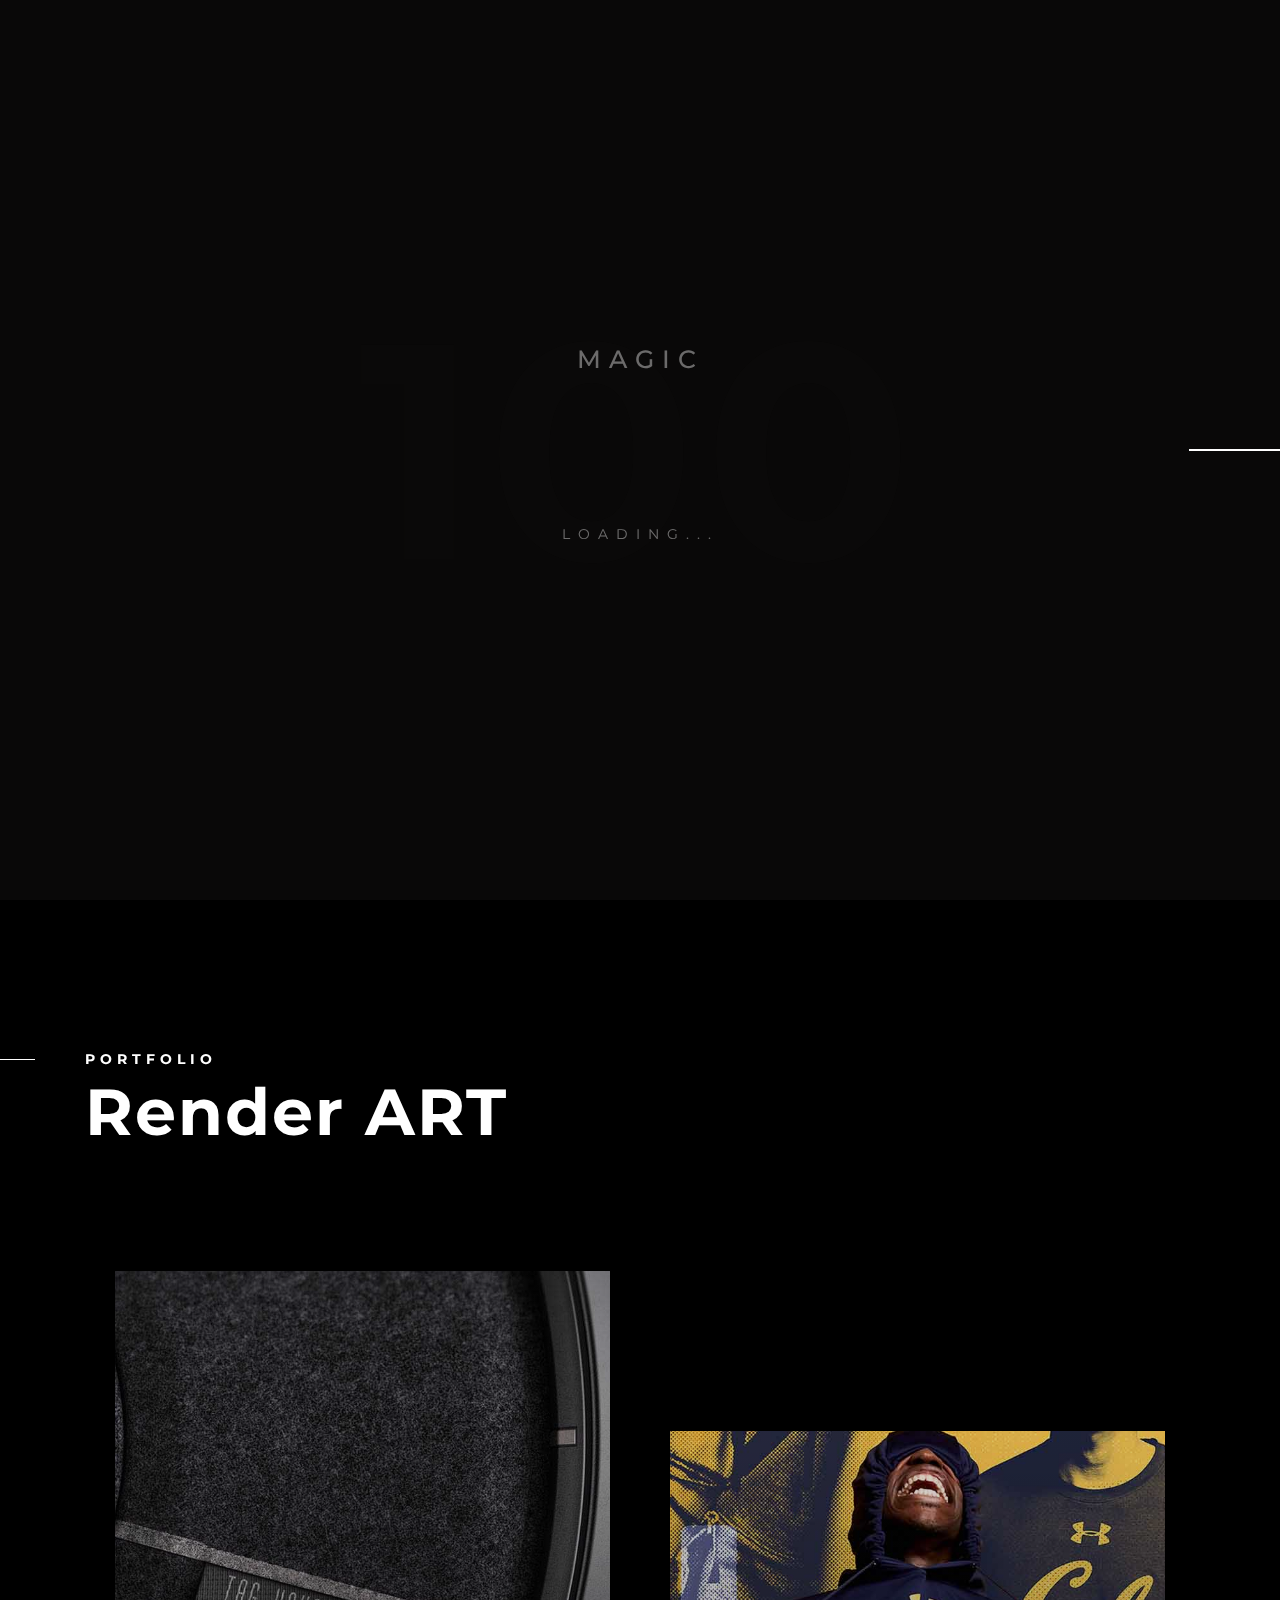
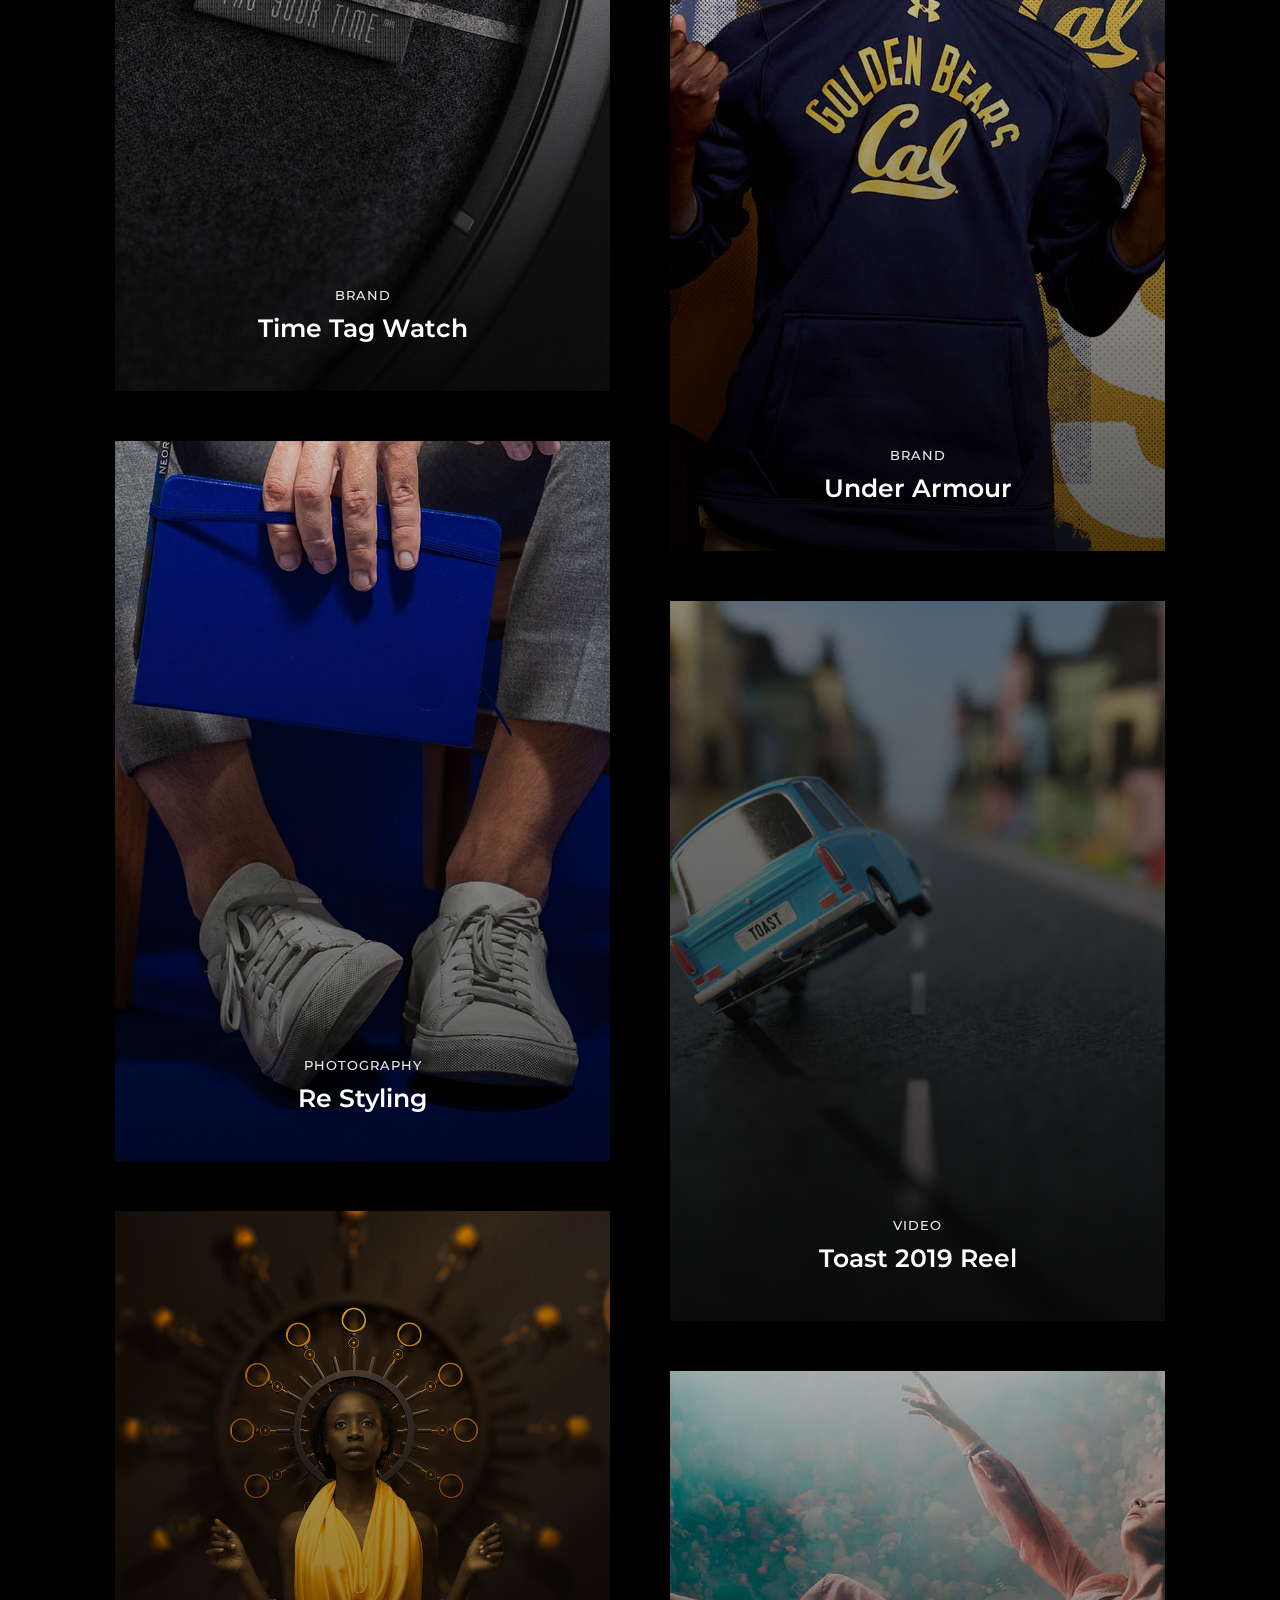
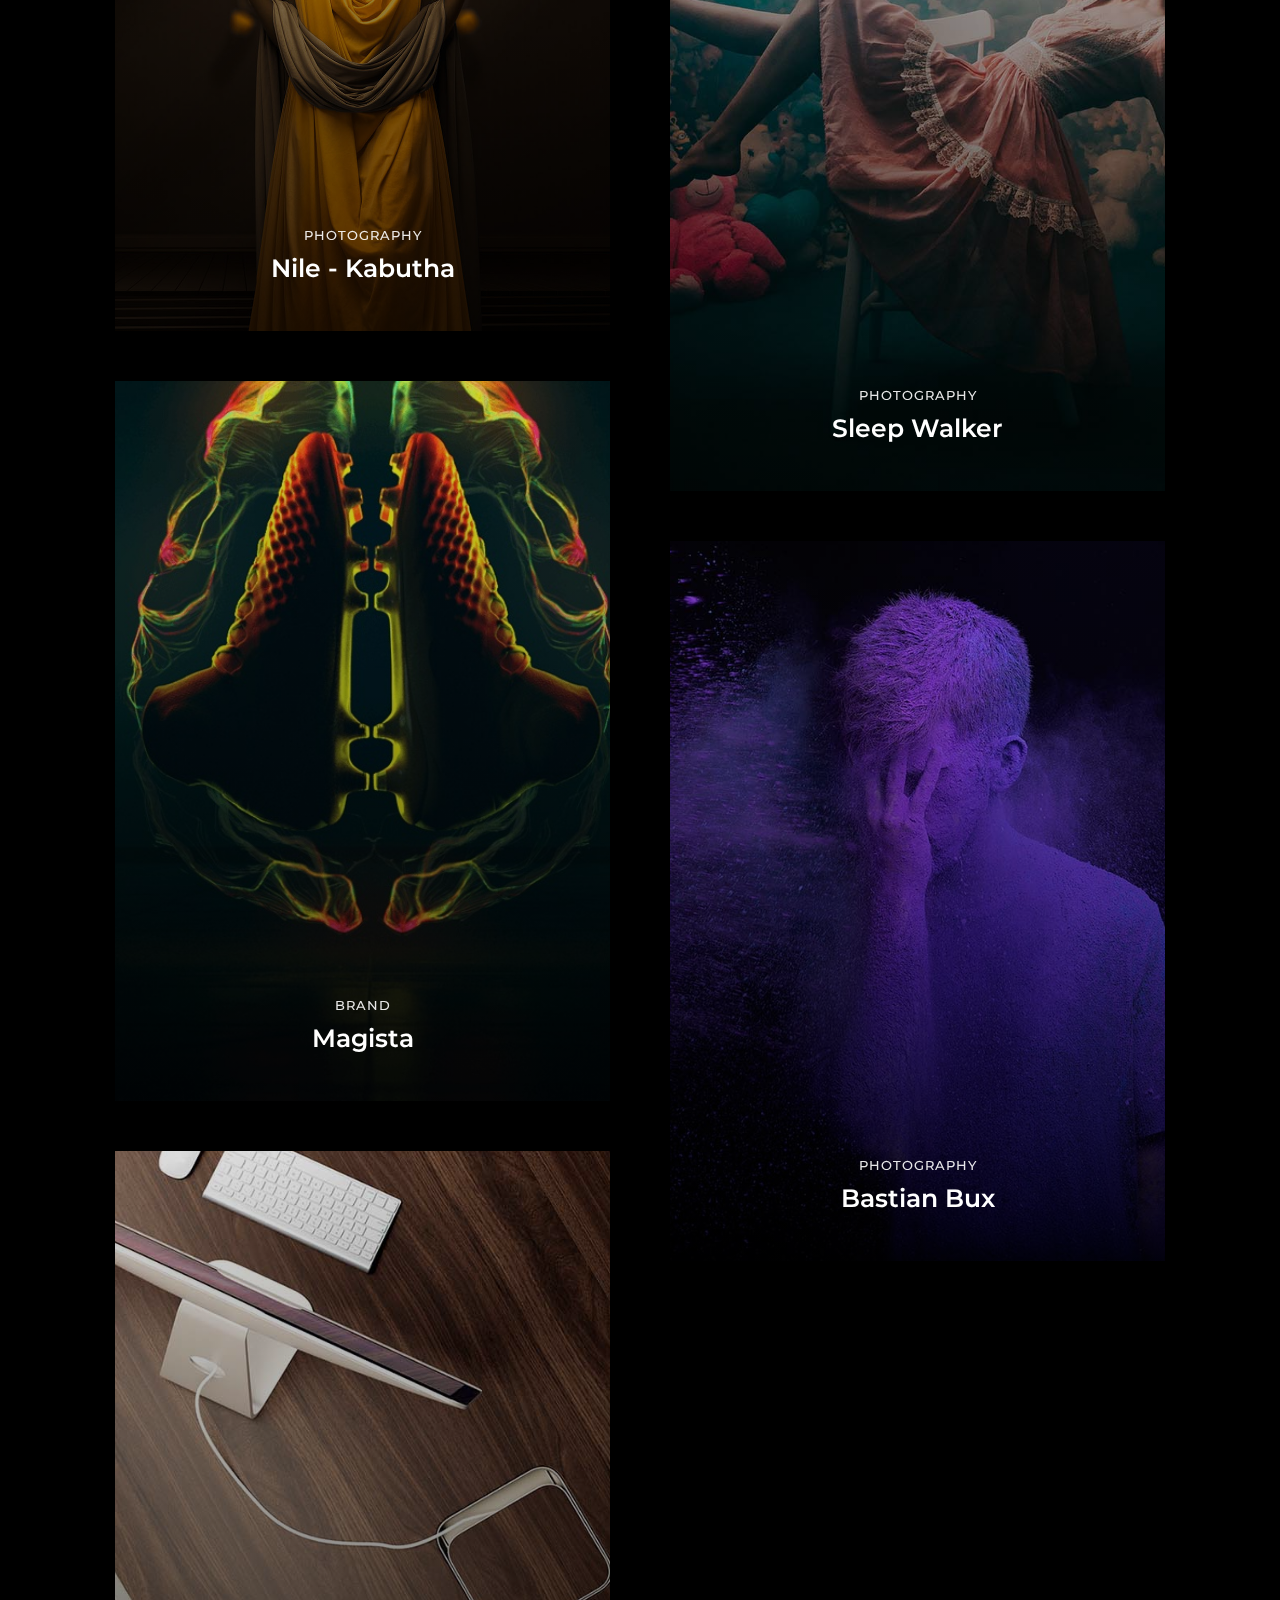
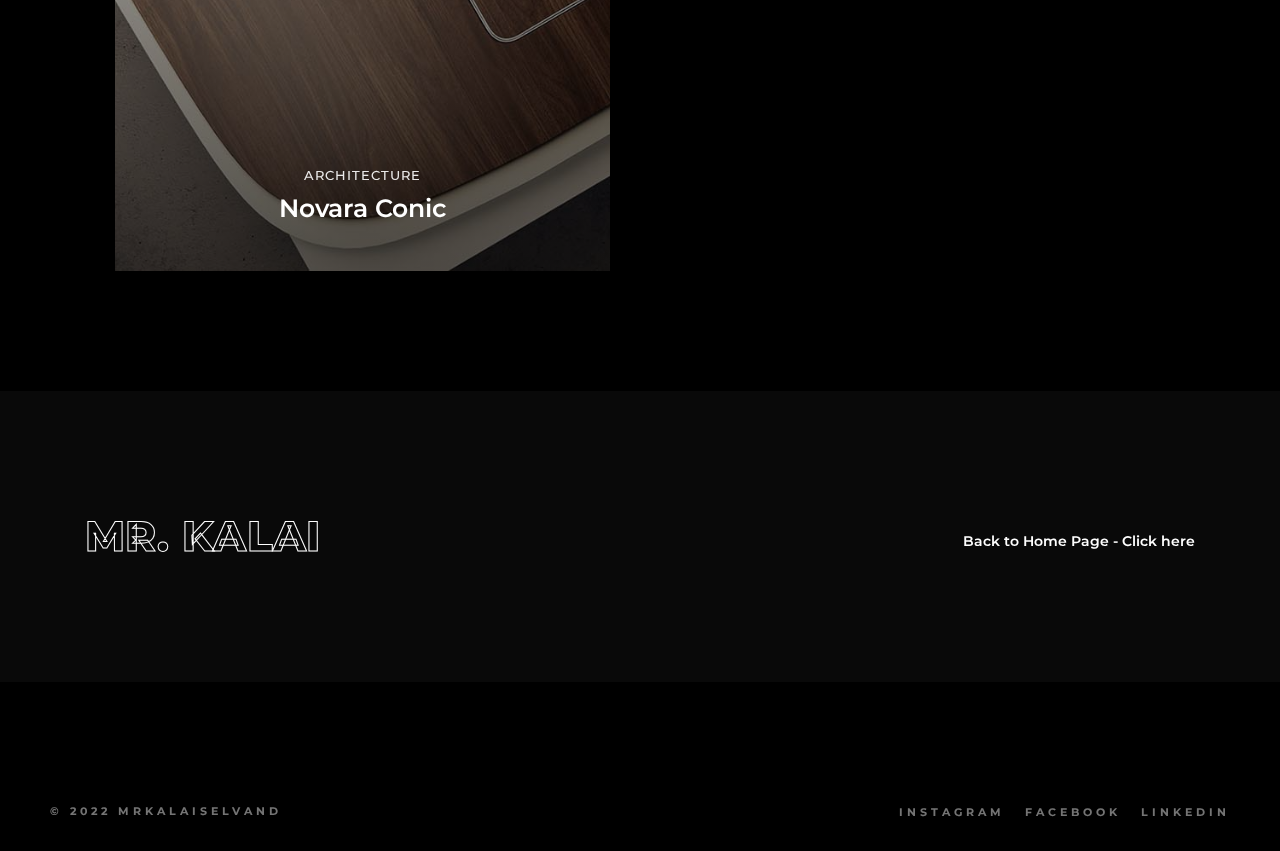
==== index.html @ eb96ac59 "new" ====
<!DOCTYPE html>
<html lang="en-US">


<!-- Mirrored from theme.dsngrid.com/droow/work.html by HTTrack Website Copier/3.x [XR&CO'2014], Sat, 26 Nov 2022 08:42:50 GMT -->
<head>
    <!-- Required meta tags -->
    <meta charset="utf-8" />
    <meta name="viewport" content="width=device-width, initial-scale=1, shrink-to-fit=no" />
    <meta name="discrption" content="parallax one page" />
    <meta name="keyword"
        content="agency, business, corporate, creative, freelancer, interior, joomla template, K2 Blog, minimal, modern, multipurpose, personal, portfolio, responsive, simple" />

    <!--  Title -->
    <title>Kalai - ART Render Showcase</title>

    <!-- Font Google -->
    <link href="https://fonts.googleapis.com/css?family=Montserrat:400,500,600,700,800&amp;display=swap" rel="stylesheet">
    <link href="https://fonts.googleapis.com/css?family=Muli:300,400,600,700&amp;display=swap" rel="stylesheet" />

    <link rel="shortcut icon" href="assets/img/favicon.ico" type="image/x-icon" />
    <link rel="icon" href="assets/img/favicon.ico" type="image/x-icon" />

    <!-- custom styles (optional) -->
    <link href="assets/css/plugins.css" rel="stylesheet" />
    <link href="assets/css/style.css" rel="stylesheet" />
</head>

<body class="hamburger-menu dsn-effect-scroll dsn-ajax" data-dsn-mousemove="true">

    <div class="preloader">
        <div class="preloader-after"></div>
        <div class="preloader-before"></div>
        <div class="preloader-block">
            <div class="title">Magic</div>
            <div class="percent">0</div>
            <div class="loading">loading...</div>
        </div>
        <div class="preloader-bar">
            <div class="preloader-progress"></div>
        </div>
    </div>

    <!-- Nav Bar -->
    <div class="dsn-nav-bar">
        <div class="site-header">
            <div class="extend-container">
                <div class="inner-header">
                    <div class="main-logo">
                        <a href="index.html">
                            <img class="dark-logo" src="assets/img/logo-dark.png" alt="" />
                            <img class="light-logo" src="assets/img/logo.png" alt="" />
                        </a>
                    </div>
                </div>

            </div>
        </div>
        <div class="header-top header-top-hamburger">
            <div class="header-container">
                <div class="logo main-logo">
                    <a href="https://mrkalai.github.io/Portfolio/index.html">
                        <img class="dark-logo" src="assets/img/logo-dark.png" alt="" />
                        <img class="light-logo" src="assets/img/logo.png" alt="" />
                    </a>
                </div>

            </div>
        </div>
    </div>
    <!-- End Nav Bar -->



        <main class="main-root">
                <div class="dsn-slider demo2">
                    <div class="dsn-root-slider">
                        <div class="slide-inner">
                            <div class="swiper-wrapper">
                                <div class="slide-item swiper-slide">
                                    <div class="slide-content">
                                        <div class="slide-content-inner">
                                            <div class="project-metas">
                                                <div class="project-meta-box project-work cat">
                                                    <span>Brands</span>
                                                </div>
                                            </div>

                                            <div class="title-text-header">
                                                <div class="title-text-header-inner">
                                                    <a href="project-9.html" class="effect-ajax" data-dsn-ajax="slider">
                                                        Time Tag Watch
                                                    </a>
                                                </div>
                                            </div>

                                            <p>Sometimes, we need to check the time, wondering when our work
                                                or meeting will finish, without getting caught by others.</p>

                                            <div class="link-custom">
                                                <a href="project-9.html" class="image-zoom effect-ajax" data-dsn="parallax"
                                                    data-dsn-ajax="slider">
                                                    <span>View Case</span>
                                                </a>
                                            </div>

                                        </div>
                                    </div>
                                    <div class="image-container">
                                        <div class="image-bg cover-bg" data-image-src="assets/img/project/project9/1.jpg"
                                            data-overlay="0">
                                            <img src="assets/img/project/project9/1.jpg" alt="">
                                        </div>
                                    </div>
                                </div>

                                <div class="slide-item swiper-slide">
                                    <div class="slide-content">
                                        <div class="slide-content-inner">
                                            <div class="project-metas">
                                                <div class="project-meta-box project-work cat">
                                                    <span>Brands</span>
                                                </div>
                                            </div>

                                            <div class="title-text-header">
                                                <div class="title-text-header-inner">
                                                    <a href="project-4.html" class="effect-ajax" data-dsn-ajax="slider">
                                                        Under Armour
                                                    </a>
                                                </div>
                                            </div>

                                            <p>Cal was first. The first public university in the great state
                                                of California. They are the pioneers. They are the trailblazers who
                                                started
                                                it all.</p>

                                            <div class="link-custom">
                                                <a href="project-4.html" class="image-zoom effect-ajax" data-dsn="parallax"
                                                    data-dsn-ajax="slider">
                                                    <span>View Case</span>
                                                </a>
                                            </div>

                                        </div>
                                    </div>
                                    <div class="image-container">
                                        <div class="image-bg cover-bg" data-image-src="assets/img/project/project4/1.jpg"
                                            data-overlay="4">
                                            <img src="assets/img/project/project4/1.jpg" alt="">
                                        </div>
                                    </div>
                                </div>

                                <div class="slide-item swiper-slide">
                                    <div class="slide-content">
                                        <div class="slide-content-inner">
                                            <div class="project-metas">
                                                <div class="project-meta-box project-work cat">
                                                    <span>Photography</span>
                                                </div>
                                            </div>

                                            <div class="title-text-header">
                                                <div class="title-text-header-inner">
                                                    <a href="project-3.html" class="effect-ajax" data-dsn-ajax="slider">
                                                        Re Styling
                                                    </a>
                                                </div>
                                            </div>

                                            <p>Once the brand strategy was sharp and real for everyone inside of the
                                                company, all the brand behavior started to roll out as stationary
                                                material.
                                            </p>

                                            <div class="link-custom">
                                                <a href="project-3.html" class="image-zoom effect-ajax" data-dsn="parallax"
                                                    data-dsn-ajax="slider">
                                                    <span>View Case</span>
                                                </a>
                                            </div>

                                        </div>
                                    </div>
                                    <div class="image-container">
                                        <div class="image-bg cover-bg" data-image-src="assets/img/project/project3/1.jpg"
                                            data-overlay="0">
                                            <img src="assets/img/project/project3/1.jpg" alt="">
                                        </div>
                                    </div>
                                </div>

                                <div class="slide-item swiper-slide">
                                    <div class="slide-content">
                                        <div class="slide-content-inner">
                                            <div class="project-metas">
                                                <div class="project-meta-box project-work cat">
                                                    <span>Photography</span>
                                                </div>
                                            </div>

                                            <div class="title-text-header">
                                                <div class="title-text-header-inner">
                                                    <a href="project-8.html" class="effect-ajax" data-dsn-ajax="slider">
                                                        Toast 2019 Reel
                                                    </a>
                                                </div>
                                            </div>

                                            <p>We are thrilled to share our new reel with you all! Special
                                                thanks to all of our talented friends.</p>

                                            <div class="link-custom">
                                                <a href="project-8.html" class="image-zoom effect-ajax" data-dsn="parallax"
                                                    data-dsn-ajax="slider">
                                                    <span>View Case</span>
                                                </a>
                                            </div>

                                        </div>
                                    </div>

                                    <div class="image-container">
                                        <div class="cover-bg hidden" data-image-src="assets/img/project/project8/1.jpg"
                                            data-overlay="2">
                                            <img src="assets/img/project/project8/1.jpg" alt="">
                                        </div>

                                        <div class=" " data-dsn="video" data-overlay="4">
                                            <video class="image-bg cover-bg dsn-video" preload="none"
                                                poster="assets/img/project/project8/1.jpg" autoplay loop muted>
                                                <source src="http://theme.dsngrid.com/video/droow.mp4" type="video/mp4"
                                                    type="video/mp4">
                                                <source src="http://theme.dsngrid.com/video/droow.webm" type="video/webm">
                                                Your browser does not support HTML5 video.
                                            </video>
                                        </div>
                                    </div>
                                </div>

                                <div class="slide-item swiper-slide">
                                    <div class="slide-content">
                                        <div class="slide-content-inner">
                                            <div class="project-metas">
                                                <div class="project-meta-box project-work cat">
                                                    <span>Photography</span>
                                                </div>
                                            </div>

                                            <div class="title-text-header">
                                                <div class="title-text-header-inner">
                                                    <a href="project-7.html" class="effect-ajax" data-dsn-ajax="slider">
                                                        Nile - Kabutha
                                                    </a>
                                                </div>
                                            </div>

                                            <p>Striking and powerful Aston Martin Vantage captivates you at
                                                the first sight.</p>

                                            <div class="link-custom">
                                                <a href="project-7.html" class="image-zoom effect-ajax" data-dsn="parallax"
                                                    data-dsn-ajax="slider">
                                                    <span>View Case</span>
                                                </a>
                                            </div>

                                        </div>
                                    </div>
                                    <div class="image-container">
                                        <div class="image-bg cover-bg" data-image-src="assets/img/project/project7/1.jpg"
                                            data-overlay="2">
                                            <img src="assets/img/project/project7/1.jpg" alt="">
                                        </div>
                                    </div>
                                </div>

                                <div class="slide-item swiper-slide">
                                    <div class="slide-content">
                                        <div class="slide-content-inner">
                                            <div class="project-metas">
                                                <div class="project-meta-box project-work cat">
                                                    <span>Photography</span>
                                                </div>
                                            </div>

                                            <div class="title-text-header">
                                                <div class="title-text-header-inner">
                                                    <a href="project-6.html" class="effect-ajax" data-dsn-ajax="slider">
                                                        Sleep Walker
                                                    </a>
                                                </div>
                                            </div>

                                            <div class="link-custom">
                                                <a href="project-6.html" class="image-zoom effect-ajax" data-dsn="parallax"
                                                    data-dsn-ajax="slider">
                                                    <span>View Case</span>
                                                </a>
                                            </div>

                                        </div>
                                    </div>
                                    <div class="image-container">
                                        <div class="image-bg cover-bg" data-image-src="assets/img/project/project6/1.jpg"
                                            data-overlay="5">
                                            <img src="assets/img/project/project6/1.jpg" alt="">
                                        </div>
                                    </div>
                                </div>

                                <div class="slide-item swiper-slide">
                                    <div class="slide-content">
                                        <div class="slide-content-inner">
                                            <div class="project-metas">
                                                <div class="project-meta-box project-work cat">
                                                    <span>Sports</span>
                                                </div>
                                            </div>

                                            <div class="title-text-header">
                                                <div class="title-text-header-inner">
                                                    <a href="project-1.html" class="effect-ajax" data-dsn-ajax="slider">
                                                        Magista
                                                    </a>
                                                </div>
                                            </div>

                                            <p>The Brief team has been sincerely committed to
                                                designing great communication around our projects. </p>

                                            <div class="link-custom">
                                                <a href="project-1.html" class="image-zoom effect-ajax" data-dsn="parallax"
                                                    data-dsn-ajax="slider">
                                                    <span>View Case</span>
                                                </a>
                                            </div>

                                        </div>
                                    </div>
                                    <div class="image-container">
                                        <div class="image-bg cover-bg" data-image-src="assets/img/project/project1/1.jpg"
                                            data-overlay="2">
                                            <img src="assets/img/project/project1/1.jpg" alt="">
                                        </div>
                                    </div>
                                </div>

                                <div class="slide-item swiper-slide">
                                    <div class="slide-content">
                                        <div class="slide-content-inner">
                                            <div class="project-metas">
                                                <div class="project-meta-box project-work cat">
                                                    <span>Photography</span>
                                                </div>
                                            </div>

                                            <div class="title-text-header">
                                                <div class="title-text-header-inner">
                                                    <a href="project-1.html" class="effect-ajax" data-dsn-ajax="slider">
                                                        Bastian Bux
                                                    </a>
                                                </div>
                                            </div>

                                            <p>Bastian bux is the consequence of reducing everything
                                                surrounding a dj and producer to its essential element: the music.</p>

                                            <div class="link-custom">
                                                <a href="project-2.html" class="image-zoom effect-ajax" data-dsn="parallax"
                                                    data-dsn-ajax="slider">
                                                    <span>View Case</span>
                                                </a>
                                            </div>

                                        </div>
                                    </div>
                                    <div class="image-container">
                                        <div class="image-bg cover-bg" data-image-src="assets/img/project/project2/1.jpg"
                                            data-overlay="0">
                                            <img src="assets/img/project/project2/1.jpg" alt="">
                                        </div>
                                    </div>
                                </div>

                                <div class="slide-item swiper-slide">
                                    <div class="slide-content">
                                        <div class="slide-content-inner">
                                            <div class="project-metas">
                                                <div class="project-meta-box project-work cat">
                                                    <span>Architecture</span>
                                                </div>
                                            </div>

                                            <div class="title-text-header">
                                                <div class="title-text-header-inner">
                                                    <a href="project-5.html" class="effect-ajax" data-dsn-ajax="slider">
                                                        Novara Conic
                                                    </a>
                                                </div>
                                            </div>

                                            <p>Cal was first. The first public university in the great state
                                                of California. They are the pioneers.</p>

                                            <div class="link-custom">
                                                <a href="project-5.html" class="image-zoom effect-ajax" data-dsn="parallax"
                                                    data-dsn-ajax="slider">
                                                    <span>View Case</span>
                                                </a>
                                            </div>

                                        </div>
                                    </div>
                                    <div class="image-container">
                                        <div class="image-bg cover-bg" data-image-src="assets/img/project/project5/1.jpg"
                                            data-overlay="4">
                                            <img src="assets/img/project/project5/1.jpg" alt="">
                                        </div>
                                    </div>
                                </div>

                            </div>
                        </div>
                    </div>

                    <div class="dsn-slider-content"></div>


                    <div class="nav-slider">
                        <div class="swiper-wrapper" role="navigation">
                            <div class="swiper-slide">
                                <div class="image-container">
                                    <div class="image-bg cover-bg" data-image-src="assets/img/project/project9/1.jpg"
                                        data-overlay="2">
                                    </div>
                                </div>
                                <div class="content">
                                    <p>01</p>
                                </div>
                            </div>
                            <div class="swiper-slide">
                                <div class="image-container">
                                    <div class="image-bg cover-bg" data-image-src="assets/img/project/project4/13.jpg"
                                        data-overlay="2">
                                    </div>
                                </div>
                                <div class="content">
                                    <p>02</p>
                                </div>
                            </div>

                            <div class="swiper-slide">
                                <div class="image-container">
                                    <div class="image-bg cover-bg" data-image-src="assets/img/project/project3/3.jpg"
                                        data-overlay="2">
                                    </div>
                                </div>
                                <div class="content">
                                    <p>03</p>
                                </div>
                            </div>

                            <div class="swiper-slide">
                                <div class="image-container">
                                    <div class="image-bg cover-bg" data-image-src="assets/img/project/project8/2.jpg"
                                        data-overlay="2">
                                    </div>
                                </div>
                                <div class="content">
                                    <p>04</p>
                                </div>
                            </div>

                            <div class="swiper-slide">
                                <div class="image-container">
                                    <div class="image-bg cover-bg" data-image-src="assets/img/project/project7/2.jpg"
                                        data-overlay="2">
                                    </div>
                                </div>
                                <div class="content">
                                    <p>05</p>
                                </div>
                            </div>
                            <div class="swiper-slide">
                                <div class="image-container">
                                    <div class="image-bg cover-bg" data-image-src="assets/img/project/project6/4.jpg"
                                        data-overlay="2">
                                    </div>
                                </div>
                                <div class="content">
                                    <p>06</p>
                                </div>
                            </div>
                            <div class="swiper-slide">
                                <div class="image-container">
                                    <div class="image-bg cover-bg" data-image-src="assets/img/project/project1/2.jpg"
                                        data-overlay="2">
                                    </div>
                                </div>
                                <div class="content">
                                    <p>07</p>
                                </div>
                            </div>
                            <div class="swiper-slide">
                                <div class="image-container">
                                    <div class="image-bg cover-bg" data-image-src="assets/img/project/project2/3.jpg"
                                        data-overlay="2">
                                    </div>
                                </div>
                                <div class="content">
                                    <p>08</p>
                                </div>
                            </div>
                            <div class="swiper-slide">
                                <div class="image-container">
                                    <div class="image-bg cover-bg" data-image-src="assets/img/project/project5/4.jpg"
                                        data-overlay="2">
                                    </div>
                                </div>
                                <div class="content">
                                    <p>09</p>
                                </div>
                            </div>
                        </div>
                    </div>


                    <section class="footer-slid" id="descover-holder">
                        <div class="main-social">
                            <div class="social-icon">
                                <div class="social-btn">
                                    <div class="svg-wrapper">
                                        <svg xmlns="http://www.w3.org/2000/svg" viewBox="0 0 23.3 23.2">
                                            <path
                                                d="M19.4 15.5c-1.2 0-2.4.6-3.1 1.7L7.8 12v-.7l8.5-5.1c.7 1 1.9 1.6 3.1 1.6 2.1 0 3.9-1.7 3.9-3.9S21.6 0 19.4 0s-3.9 1.7-3.9 3.9v.4L7 9.3c-1.3-1.7-3.7-2-5.4-.8s-2.1 3.7-.8 5.4c.7 1 1.9 1.6 3.1 1.6s2.4-.6 3.1-1.6l8.5 5v.4c0 2.1 1.7 3.9 3.9 3.9s3.9-1.7 3.9-3.9c0-2.1-1.7-3.8-3.9-3.8zm0-13.6c1.1 0 1.9.9 1.9 1.9s-.9 1.9-1.9 1.9-1.9-.7-1.9-1.8.8-2 1.9-2zM3.9 13.6c-1.1 0-1.9-.9-1.9-1.9s.9-1.9 1.9-1.9 1.9.9 1.9 1.9-.8 1.9-1.9 1.9zm15.5 7.8c-1.1 0-1.9-.9-1.9-1.9s.9-1.9 1.9-1.9 1.9.9 1.9 1.9-.8 1.8-1.9 1.9z">
                                            </path>
                                        </svg>
                                    </div>
                                </div>
                            </div>
                            <ul class="social-network">
                                <li>
                                    <a href="#">
                                        <i class="fab fa-facebook-f"></i>
                                    </a>
                                </li>
                                <li>
                                    <a href="#">
                                        <i class="fab fa-twitter"></i>
                                    </a>
                                </li>
                                <li>
                                    <a href="#">
                                        <i class="fab fa-instagram"></i>
                                    </a>
                                </li>
                                <li>
                                    <a href="#">
                                        <i class="fab fa-linkedin-in"></i>
                                    </a>
                                </li>
                            </ul>
                        </div>

                        <div class="control-num">
                            <span class="sup active">01</span>
                        </div>
                        <div class="control-nav">
                            <div class="prev-container" data-dsn="parallax">
                                <svg viewBox="0 0 40 40">
                                    <path class="path circle" d="M20,2A18,18,0,1,1,2,20,18,18,0,0,1,20,2"></path>
                                    <polyline class="path" points="14.6 17.45 20 22.85 25.4 17.45"></polyline>
                                </svg>
                            </div>

                            <div class="next-container" data-dsn="parallax">
                                <svg viewBox="0 0 40 40">
                                    <path class="path circle" d="M20,2A18,18,0,1,1,2,20,18,18,0,0,1,20,2"></path>
                                    <polyline class="path" points="14.6 17.45 20 22.85 25.4 17.45"></polyline>
                                </svg>
                            </div>
                        </div>
                    </section>

                </div>


            <div class="dsn-all-work">
                <div class="nav-work-box dsn-work-scrollbar">
                    <div class="list-content">
                        <ul class="list-main">
                            <li class="work-item dsn-active">
                                <img class="dsn-animate-webgl" src="assets/img/project/project9/1.jpg" alt="" />
                                <a href="project-9.html" class="effect-ajax" data-dsn-ajax="list">
                                    <div class="num">
                                        <small>01</small>
                                    </div>
                                    <h3>Time Tag Watch</h3>

                                    <div class="project-type">
                                        <span>Brands</span>
                                    </div>
                                </a>
                            </li>

                            <li class="work-item ">
                                <img class="dsn-animate-webgl" src="assets/img/project/project4/2.jpg" alt="" />
                                <a href="project-4.html" class="effect-ajax" data-dsn-ajax="list">
                                    <div class="num">
                                        <small>02</small>
                                    </div>
                                    <h3>Under Armour</h3>

                                    <div class="project-type">
                                        <span>Brands</span>
                                    </div>
                                </a>
                            </li>
                            <li class="work-item">
                                <img class="dsn-animate-webgl" src="assets/img/project/project3/1.jpg" alt="" />

                                <a href="project-3.html" class="effect-ajax" data-dsn-ajax="list">
                                    <div class="num">
                                        <small>03</small>
                                    </div>
                                    <h3>Re Styling</h3>

                                    <div class="project-type">
                                        <span>Photography</span>
                                    </div>
                                </a>
                            </li>

                            <li class="work-item">
                                <img class="dsn-animate-webgl" src="assets/img/project/project8/1.jpg" alt="" />

                                <a href="project-8.html" class="effect-ajax" data-dsn-ajax="list">
                                    <div class="num">
                                        <small>04</small>
                                    </div>
                                    <h3>Toast 2019 Reel</h3>

                                    <div class="project-type">
                                        <span>Architecture</span>
                                    </div>
                                </a>
                            </li>

                            <li class="work-item">
                                <img class="dsn-animate-webgl" src="assets/img/project/project7/1.jpg" alt="" />

                                <a href="project-7.html" class="effect-ajax" data-dsn-ajax="list">
                                    <div class="num">
                                        <small>05</small>
                                    </div>
                                    <h3>Nile - Kabutha</h3>

                                    <div class="project-type">
                                        <span>PHOTOGRAPHY</span>
                                    </div>
                                </a>
                            </li>

                            <li class="work-item">
                                <img class="dsn-animate-webgl" src="assets/img/project/project6/1.jpg" alt="" />

                                <a href="project-6.html" class="effect-ajax" data-dsn-ajax="list">
                                    <div class="num">
                                        <small>06</small>
                                    </div>
                                    <h3>Sleep Walker</h3>

                                    <div class="project-type">
                                        <span>Industrial Design</span>
                                    </div>
                                </a>
                            </li>

                            <li class="work-item">
                                <img class="dsn-animate-webgl" src="assets/img/project/project1/1.jpg" alt="" />

                                <a href="project-1.html" class="effect-ajax" data-dsn-ajax="list">
                                    <div class="num">
                                        <small>07</small>
                                    </div>
                                    <h3>Magista</h3>

                                    <div class="project-type">
                                        <span>Sports</span>
                                    </div>
                                </a>
                            </li>

                            <li class="work-item">
                                <img class="dsn-animate-webgl" src="assets/img/project/project2/1.jpg" alt="" />

                                <a href="project-2.html" class="effect-ajax" data-dsn-ajax="list">
                                    <div class="num">
                                        <small>08</small>
                                    </div>
                                    <h3>Bastian Bux</h3>

                                    <div class="project-type">
                                        <span>Photography</span>
                                    </div>
                                </a>
                            </li>

                            <li class="work-item">
                                <img class="dsn-animate-webgl" src="assets/img/project/project5/1.jpg" alt="" />

                                <a href="project-5.html" class="effect-ajax" data-dsn-ajax="list">
                                    <div class="num">
                                        <small>09</small>
                                    </div>
                                    <h3>Novara Conic</h3>

                                    <div class="project-type">
                                        <span>Architecture</span>
                                    </div>
                                </a>
                            </li>
                        </ul>
                    </div>
                </div>
                <div class="nav-work-img-box" data-overlay="5"></div>
            </div>



        <!-- Optional JavaScript -->
        <script src="assets/js/jquery-3.1.1.min.js"></script>
        <script src="assets/js/plugins.js"></script>
        <script src="assets/js/dsn-grid.js"></script>
        <script src="assets/js/custom.js"></script>


    </body>


    <!-- Mirrored from theme.dsngrid.com/droow/slider2.html by HTTrack Website Copier/3.x [XR&CO'2014], Sat, 26 Nov 2022 08:43:19 GMT -->
    </html>




    <main class="main-root">
      <div id="dsn-scrollbar">
            <header>
                <div class="container header-hero">
                    <div class="row">
                        <div class="col-lg-6">
                            <div class="contenet-hero">
                                <h5>Portfolio</h5>
                                <h1>Render ART</h1>
                            </div>
                        </div>
                    </div>
                </div>
            </header>

            <div class="wrapper">
                <div class="root-work">
                    <div class="container">

                        <div class="projects-list gallery">
                            <div class="item brand">
                                <a href="project-9.html" class="effect-ajax" data-dsn-ajax="work"
                                    data-dsn-grid="move-up">
                                    <img class="has-top-bottom" src="assets/img/project/project9/1.jpg" alt="" />
                                    <div class="item-border"></div>
                                    <div class="item-info">
                                        <h5 class="cat">Brand</h5>
                                        <h4>Time Tag Watch</h4>
                                        <span><span>Veiw Project</span></span>
                                    </div>
                                </a>
                            </div>

                            <div class="item brand">
                                <a href="project-4.html" class="effect-ajax" data-dsn-ajax="work"
                                    data-dsn-grid="move-up">
                                    <img class="has-top-bottom" src="assets/img/project/project4/2.jpg" alt="" />
                                    <div class="item-border"></div>
                                    <div class="item-info">
                                        <h5 class="cat">Brand</h5>
                                        <h4>Under Armour</h4>
                                        <span><span>Veiw Project</span></span>
                                    </div>
                                </a>
                            </div>

                            <div class="item photography">
                                <a href="project-3.html" data-dsn-grid="move-up">
                                    <img class="has-top-bottom" src="assets/img/project/project3/1.jpg" alt="" />
                                    <div class="item-border"></div>
                                    <div class="item-info">
                                        <h5 class="cat">Photography</h5>
                                        <h4>Re Styling</h4>
                                        <span><span>Veiw Project</span></span>
                                    </div>
                                </a>
                            </div>

                            <div class="item video">
                                <a href="project-8.html">
                                    <img class="hidden" src="assets/img/project/project8/1.jpg" alt="" />
                                    <div data-dsn="video" data-overlay="4" style="height: 80vh">
                                        <video class="has-top-bottom dsn-video" preload="none"
                                            poster="assets/img/project/project8/1.jpg" autoplay loop muted>
                                            <source src="http://theme.dsngrid.com/video/droow.mp4" type="video/mp4"
                                                type="video/mp4">
                                            <source src="http://theme.dsngrid.com/video/droow.webm" type="video/webm">
                                            Your browser does not support HTML5 video.
                                        </video>
                                    </div>
                                    <div class="item-border"></div>
                                    <div class="item-info">
                                        <h5 class="cat">video</h5>
                                        <h4>Toast 2019 Reel</h4>
                                        <span><span>Veiw Project</span></span>
                                    </div>
                                </a>
                            </div>

                            <div class="item photography">
                                <a href="project-7.html" data-dsn-grid="move-up">
                                    <img class="has-top-bottom" src="assets/img/project/project7/1.jpg" alt="" />
                                    <div class="item-border"></div>
                                    <div class="item-info">
                                        <h5 class="cat">Photography</h5>
                                        <h4>Nile - Kabutha</h4>
                                        <span><span>Veiw Project</span></span>
                                    </div>
                                </a>
                            </div>

                            <div class="item photography">
                                <a href="project-6.html" data-dsn-grid="move-up">
                                    <img class="has-top-bottom" src="assets/img/project/project6/1.jpg" alt="" />
                                    <div class="item-border"></div>
                                    <div class="item-info">
                                        <h5 class="cat">Photography</h5>
                                        <h4>Sleep Walker</h4>
                                        <span><span>Veiw Project</span></span>
                                    </div>
                                </a>
                            </div>

                            <div class="item brand">
                                <a href="project-1.html" data-dsn-grid="move-up">
                                    <img class="has-top-bottom" src="assets/img/project/project1/1.jpg" alt="" />
                                    <div class="item-border"></div>
                                    <div class="item-info">
                                        <h5 class="cat">brand</h5>
                                        <h4>Magista</h4>
                                        <span><span>Veiw Project</span></span>
                                    </div>
                                </a>
                            </div>

                            <div class="item photography">
                                <a href="project-2.html" data-dsn-grid="move-up">
                                    <img class="has-top-bottom" src="assets/img/project/project2/1.jpg" alt="" />
                                    <div class="item-border"></div>
                                    <div class="item-info">
                                        <h5 class="cat">Photography</h5>
                                        <h4>Bastian Bux</h4>
                                        <span><span>Veiw Project</span></span>
                                    </div>
                                </a>
                            </div>

                            <div class="item architecture">
                                <a href="project-5.html" data-dsn-grid="move-up">
                                    <img class="has-top-bottom" src="assets/img/project/project5/1.jpg" alt="" />
                                    <div class="item-border"></div>
                                    <div class="item-info">
                                        <h5 class="cat">Architecture</h5>
                                        <h4>Novara Conic</h4>
                                        <span><span>Veiw Project</span></span>
                                    </div>
                                </a>
                            </div>
                        </div>
                    </div>
                </div>

                <section class="contact-up section-margin section-padding">
                    <div class="container">
                        <div class="c-wapp">
                            <a href="contact.html" class="effect-ajax">
                                <span class="hiring">
                                    Mr. Kalai
                                </span>
                                <span class="career">
                                    Back to Home Page - Click here
                                </span>
                            </a>
                        </div>
                    </div>
                </section>

            </div>
            <footer>
                <div class="info">

                    <div class="copyright-social">
                        <p>© 2022 MrKalaiselvanD</p>
                        <ul>
                            <li class="image-zoom" data-dsn="parallax"><a href="#" target="_blank">Instagram</a></li>
                            <li class="image-zoom" data-dsn="parallax"><a href="#" target="_blank">Facebook</a></li>
                            <li class="image-zoom" data-dsn="parallax"><a href="#" target="_blank">Linkedin</a></li>
                        </ul>
                    </div>
                </div>
            </footer>
        </div>
    </main>

    <!-- Wait Loader -->
    <div class="wait-loader">
        <div class="loader-inner">
            <div class="loader-circle">
                <div class="loader-layer"></div>
            </div>
        </div>
    </div>
    <!-- // Wait Loader -->




    <!-- Optional JavaScript -->
    <script src="assets/js/jquery-3.1.1.min.js"></script>
    <script src="assets/js/plugins.js"></script>
    <script src="assets/js/dsn-grid.js"></script>
    <script src="assets/js/custom.js"></script>
</body>


<!-- Mirrored from theme.dsngrid.com/droow/work.html by HTTrack Website Copier/3.x [XR&CO'2014], Sat, 26 Nov 2022 08:43:02 GMT -->
</html>
---- assets/css/plugins.css ----
/*-----------------------------------------------------------------------------------

	Template Name: 
	Template URI: 
	Description: 
	Author: design_grid
	Author URI:
	Version: 1.0

-----------------------------------------------------------------------------------*/

/* ----------------------------------------------------------------
			[ All Css Plugins & Helper Classes File ]
-----------------------------------------------------------------*/

/* == bootstrap == */
@import url("plugins/bootstrap-grid.min.css");

/* == fontawesome == */
@import url("plugins/fontawesome-all.min.css");

/* == animate == */
@import url("plugins/animate.css");

/* == slick == */
@import url("plugins/slick.css");

/* == Swiper == */
@import url("plugins/swiper.min.css");

/* == aos == */
@import url("plugins/aos.css");

/* == justifiedGallery == */
@import url("plugins/justifiedGallery.min.css");

/* == magnific popup == */
@import url("plugins/magnific-popup.css");

/* == magnific popup == */
@import url("plugins/youtubepopup.css");
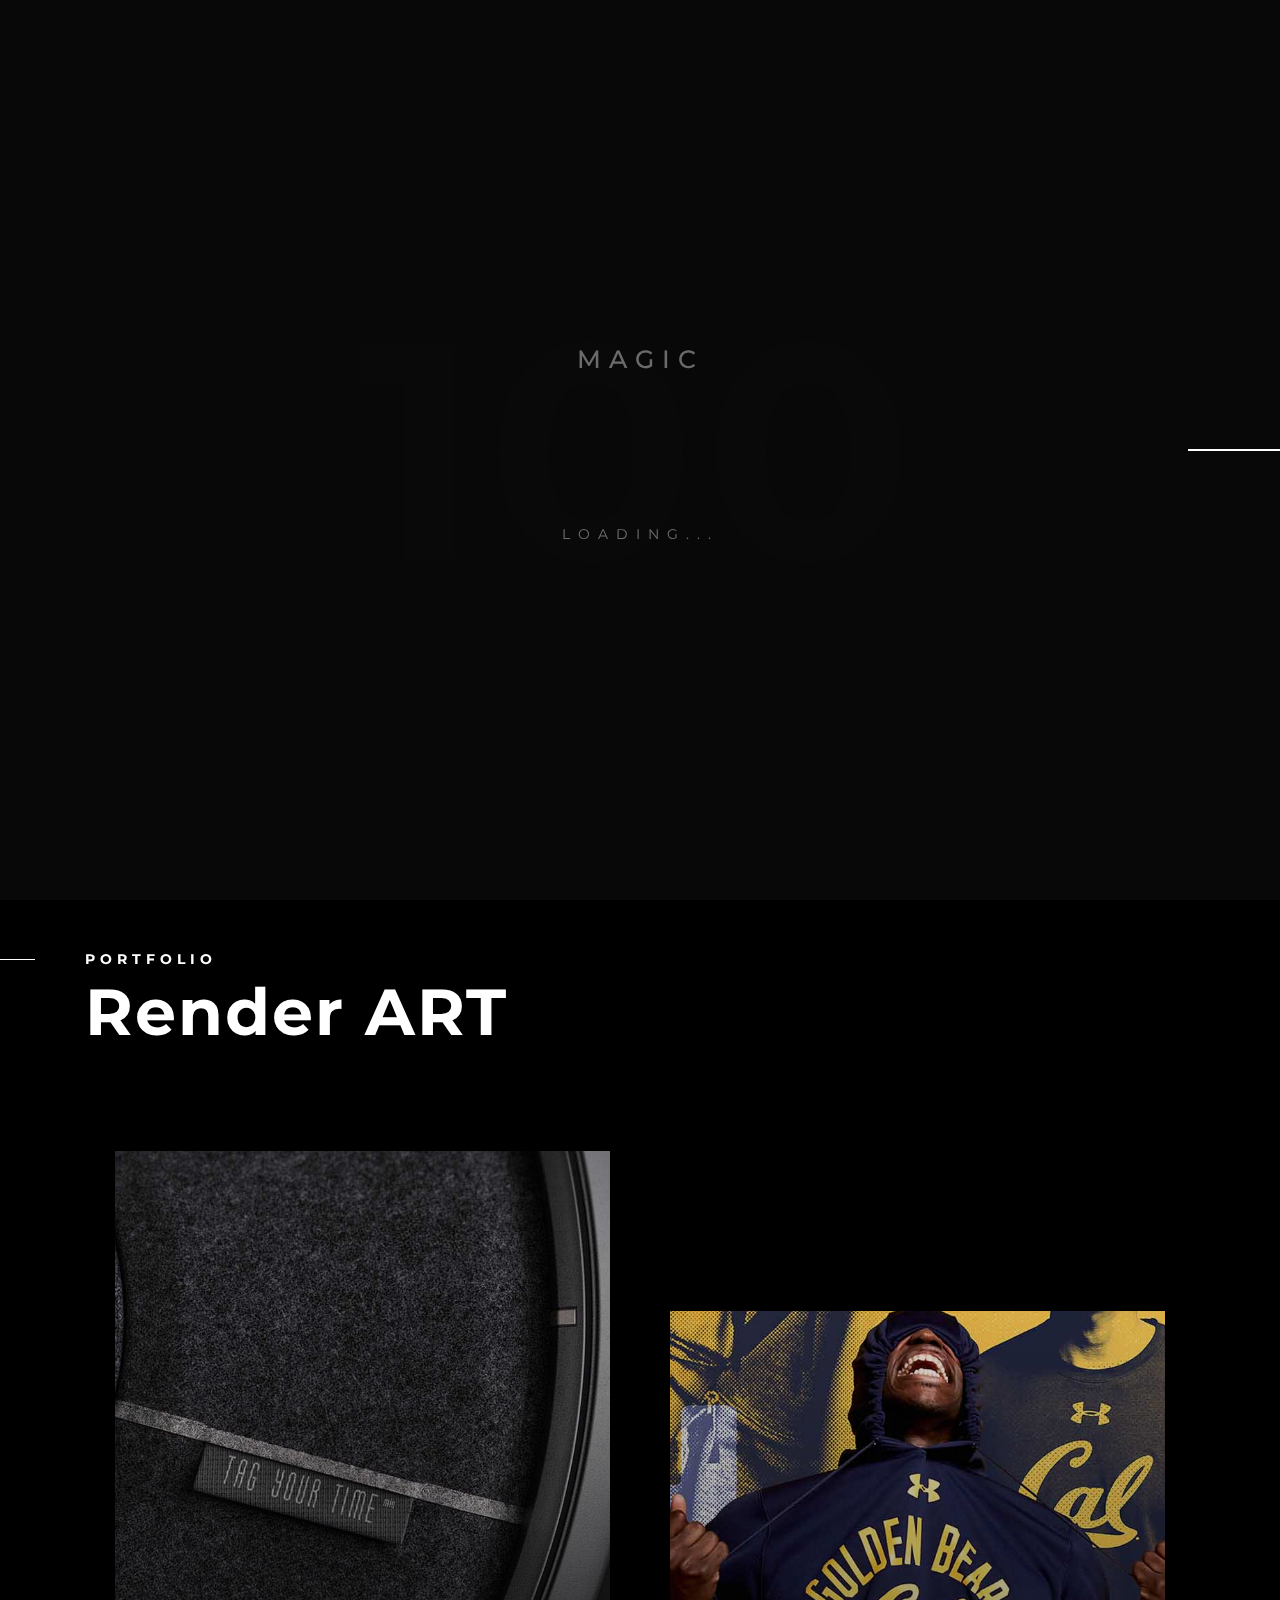
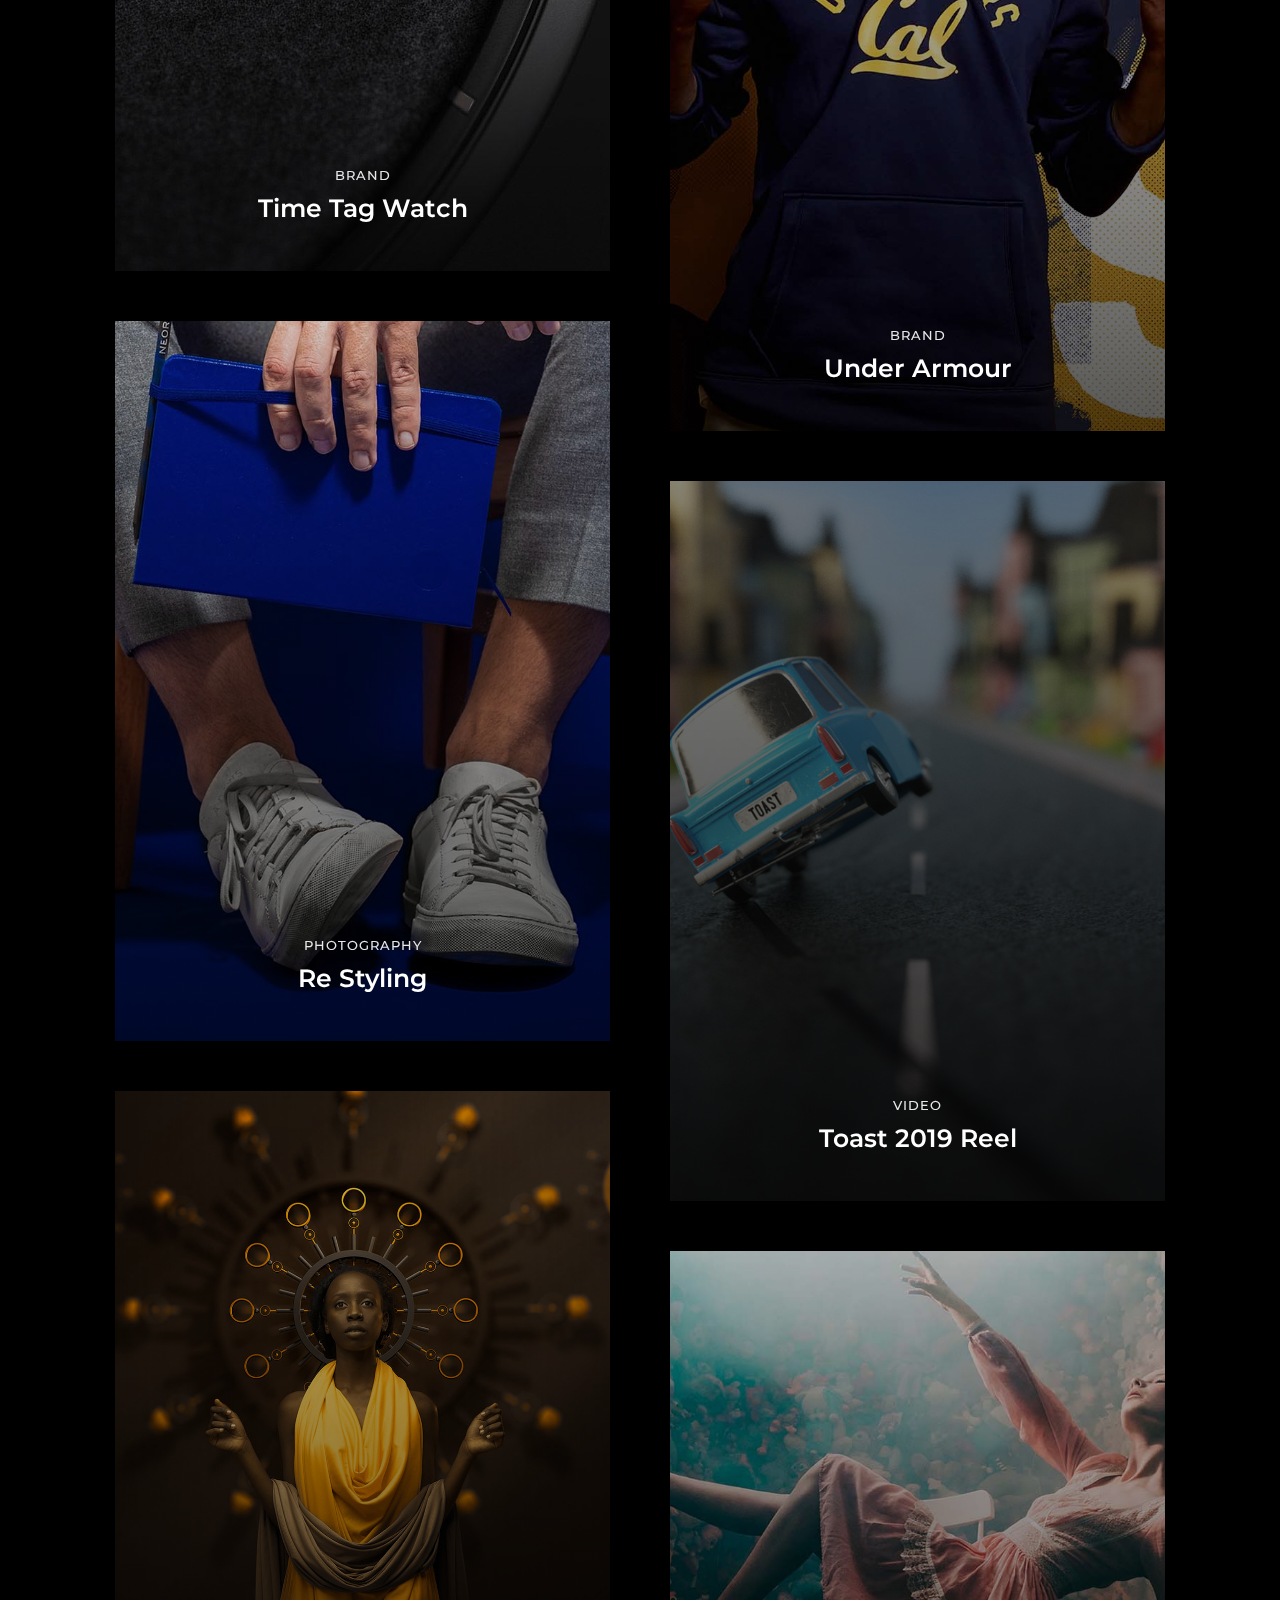
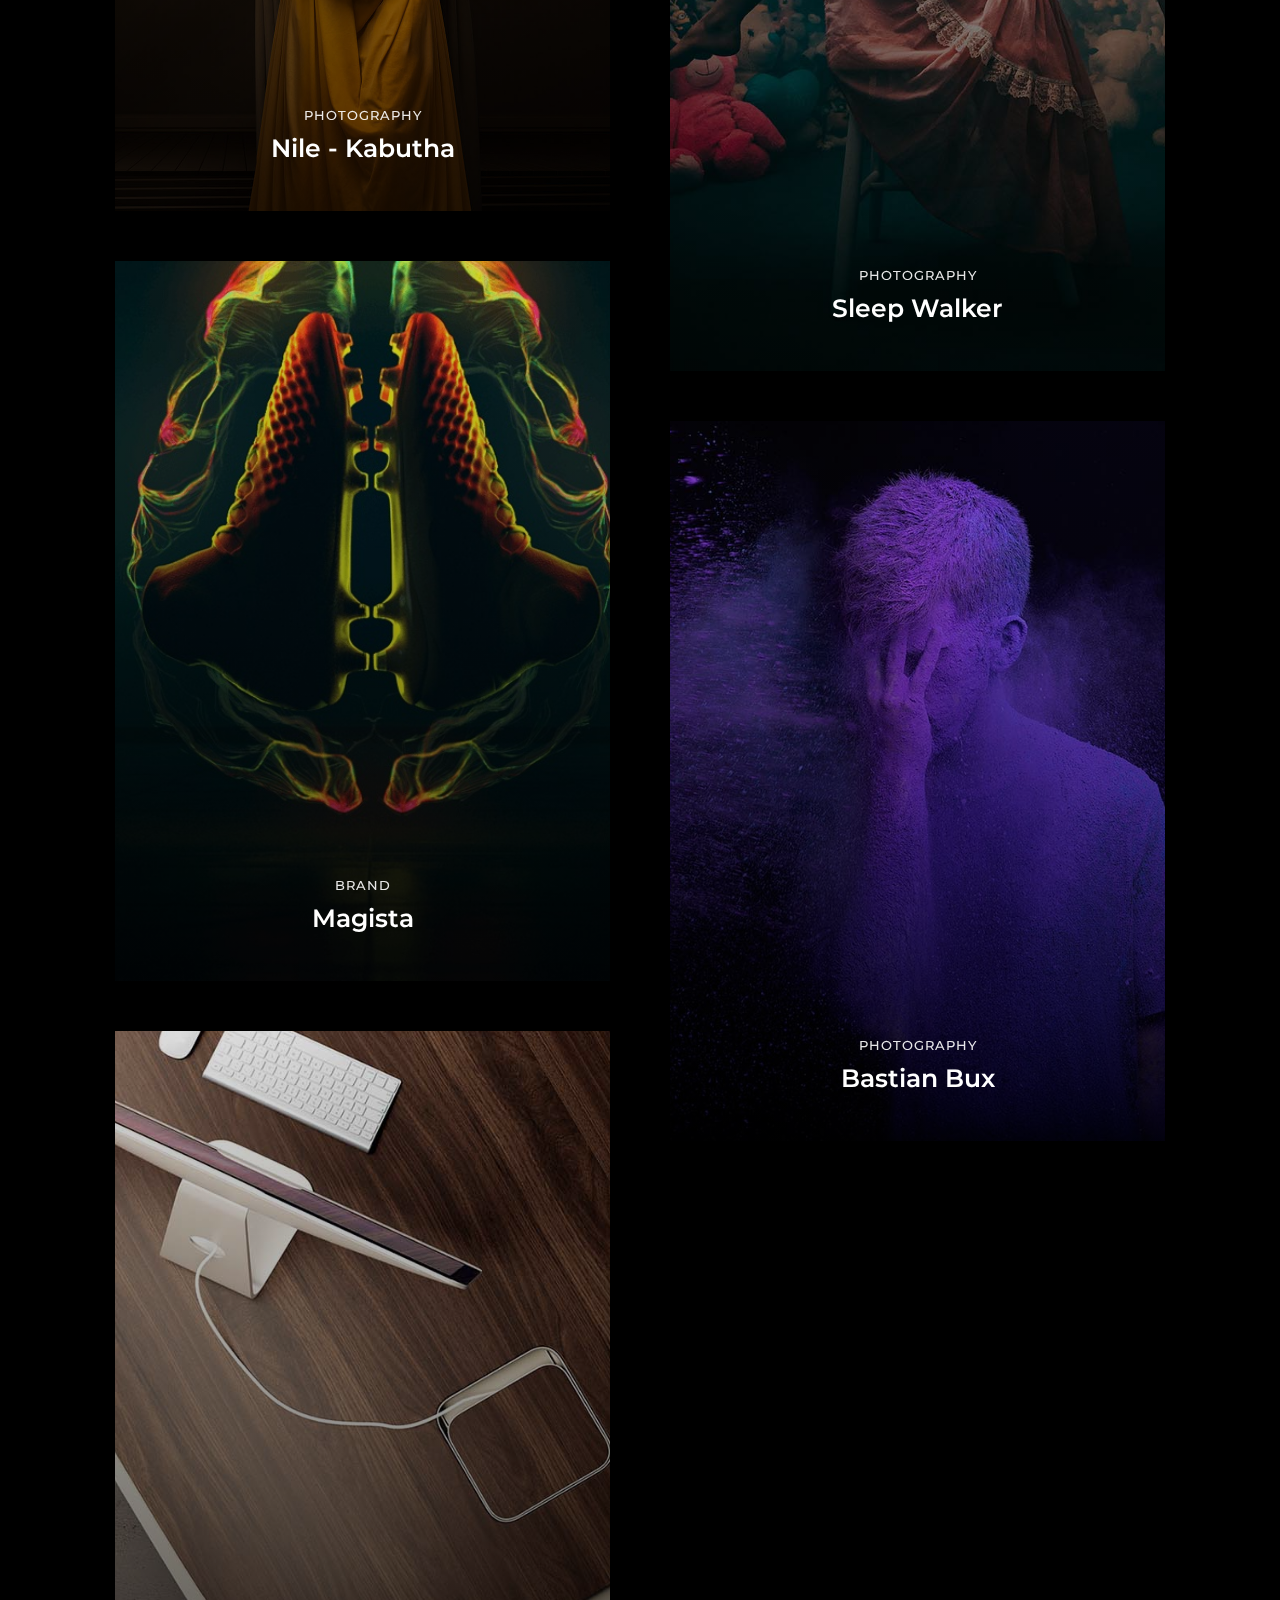
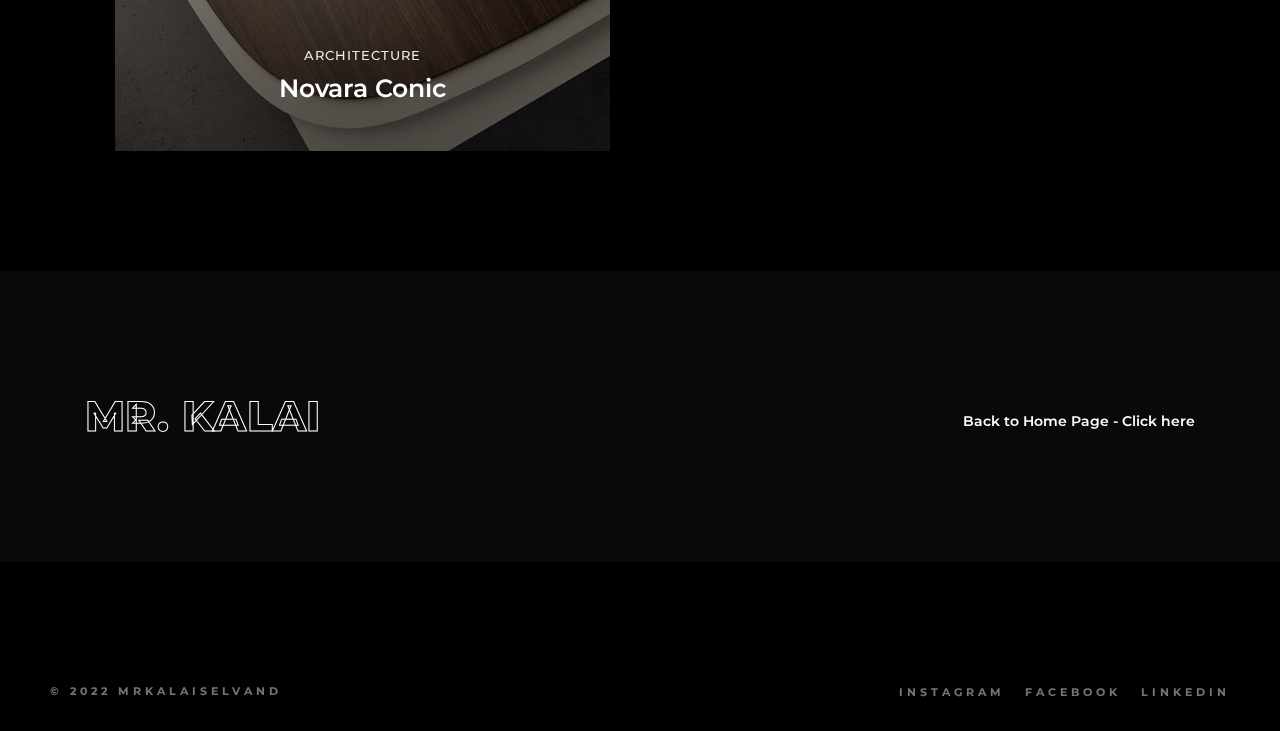
==== commit a3adcbd4: "D" ====
--- a/index.html
+++ b/index.html
@@ -1,6 +1,5 @@
 <!DOCTYPE html>
 <html lang="en-US">
-
 
 <!-- Mirrored from theme.dsngrid.com/droow/work.html by HTTrack Website Copier/3.x [XR&CO'2014], Sat, 26 Nov 2022 08:42:50 GMT -->
 <head>
@@ -82,7 +81,7 @@
                                         <div class="slide-content-inner">
                                             <div class="project-metas">
                                                 <div class="project-meta-box project-work cat">
-                                                    <span>Brands</span>
+                                                    <span>Art 26</span>
                                                 </div>
                                             </div>
 
--- a/assets/css/style.css
+++ b/assets/css/style.css
@@ -9145,7 +9145,7 @@
 }
 
 /* -------------------------------------------------------
-                   
+
 -------------------------------------------------------- */
 .header-hero {
   position: relative;
@@ -9154,7 +9154,7 @@
 .header-hero .contenet-hero {
   position: relative;
   width: 100%;
-  padding: 150px 0 120px 0;
+  padding: 50px 0 100px 0;
 }
 
 .header-hero h5 {
@@ -9314,7 +9314,7 @@
 }
 
 /* -------------------------------------------------------
-                   
+
 -------------------------------------------------------- */
 .header-single-post {
   position: relative;
@@ -12563,4 +12563,4 @@
   color: #000;
 }
 
-/*# sourceMappingURL=style.css.map */+/*# sourceMappingURL=style.css.map */
